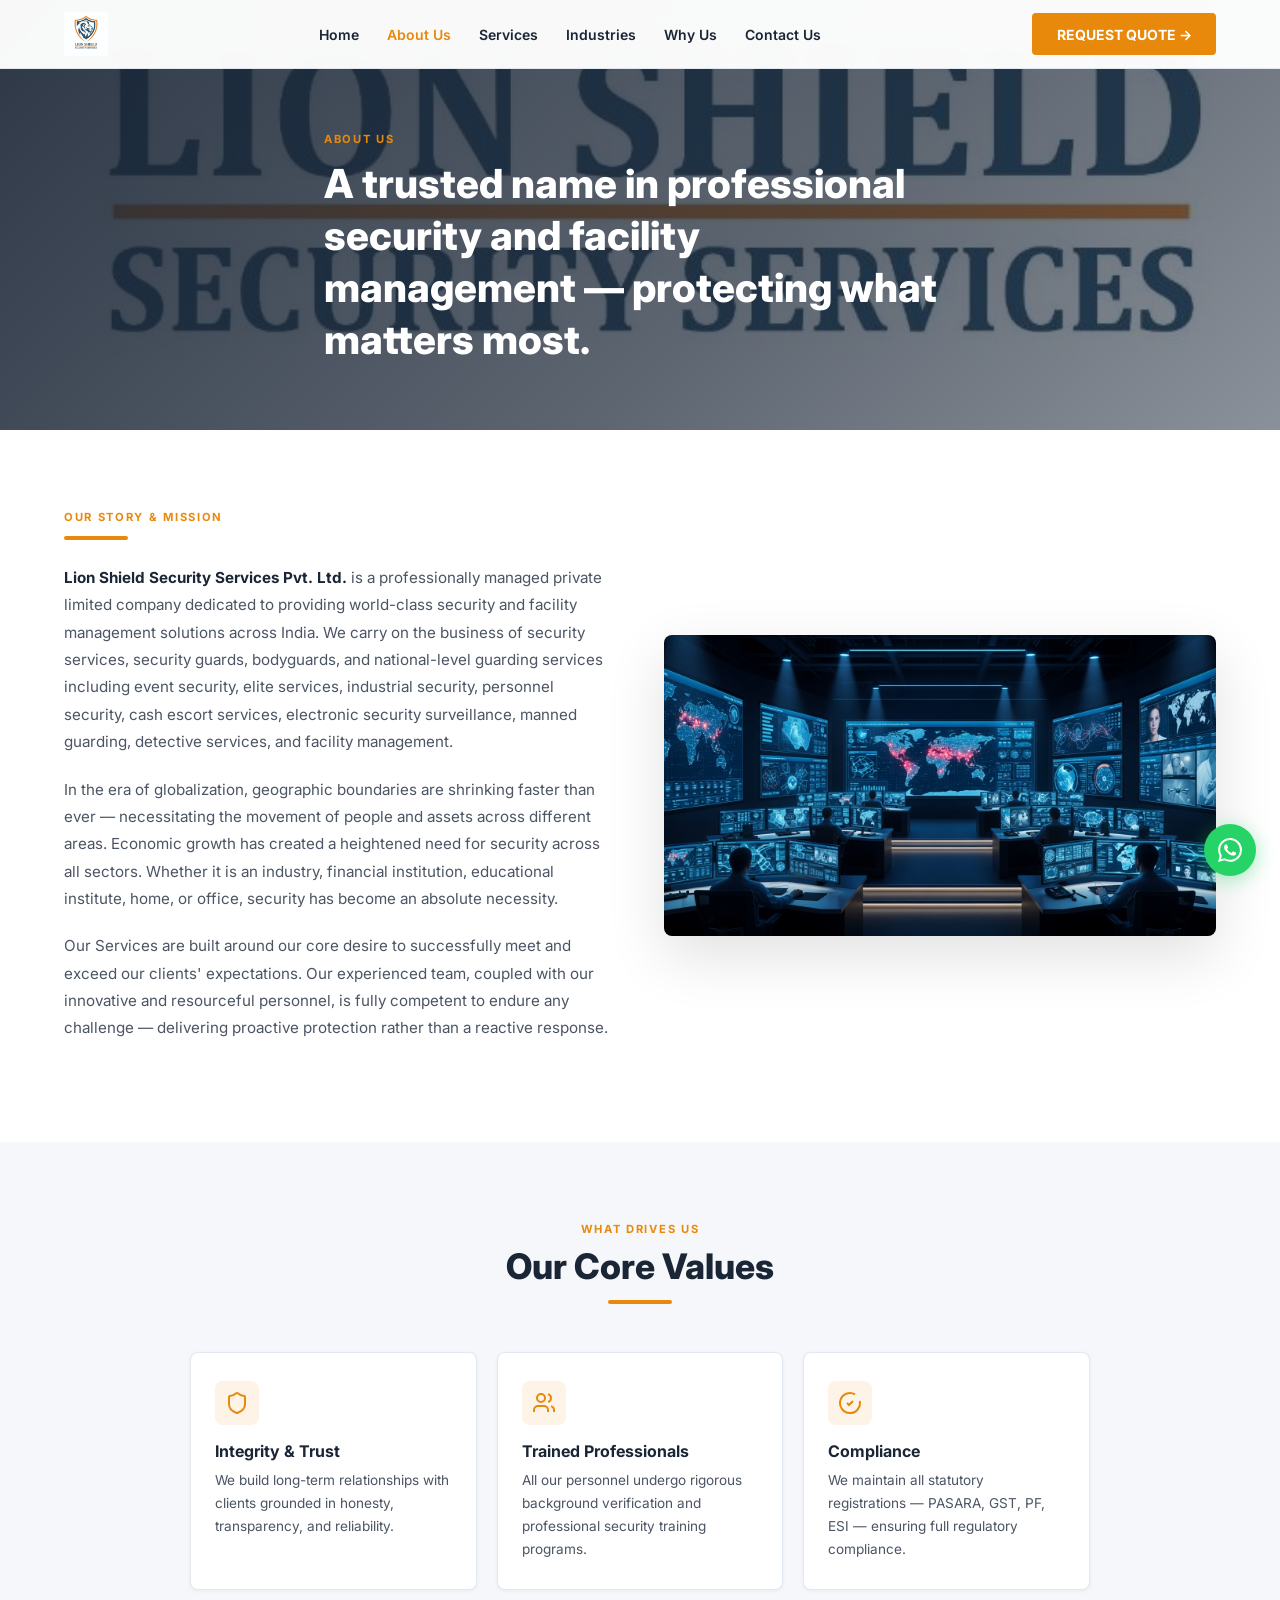
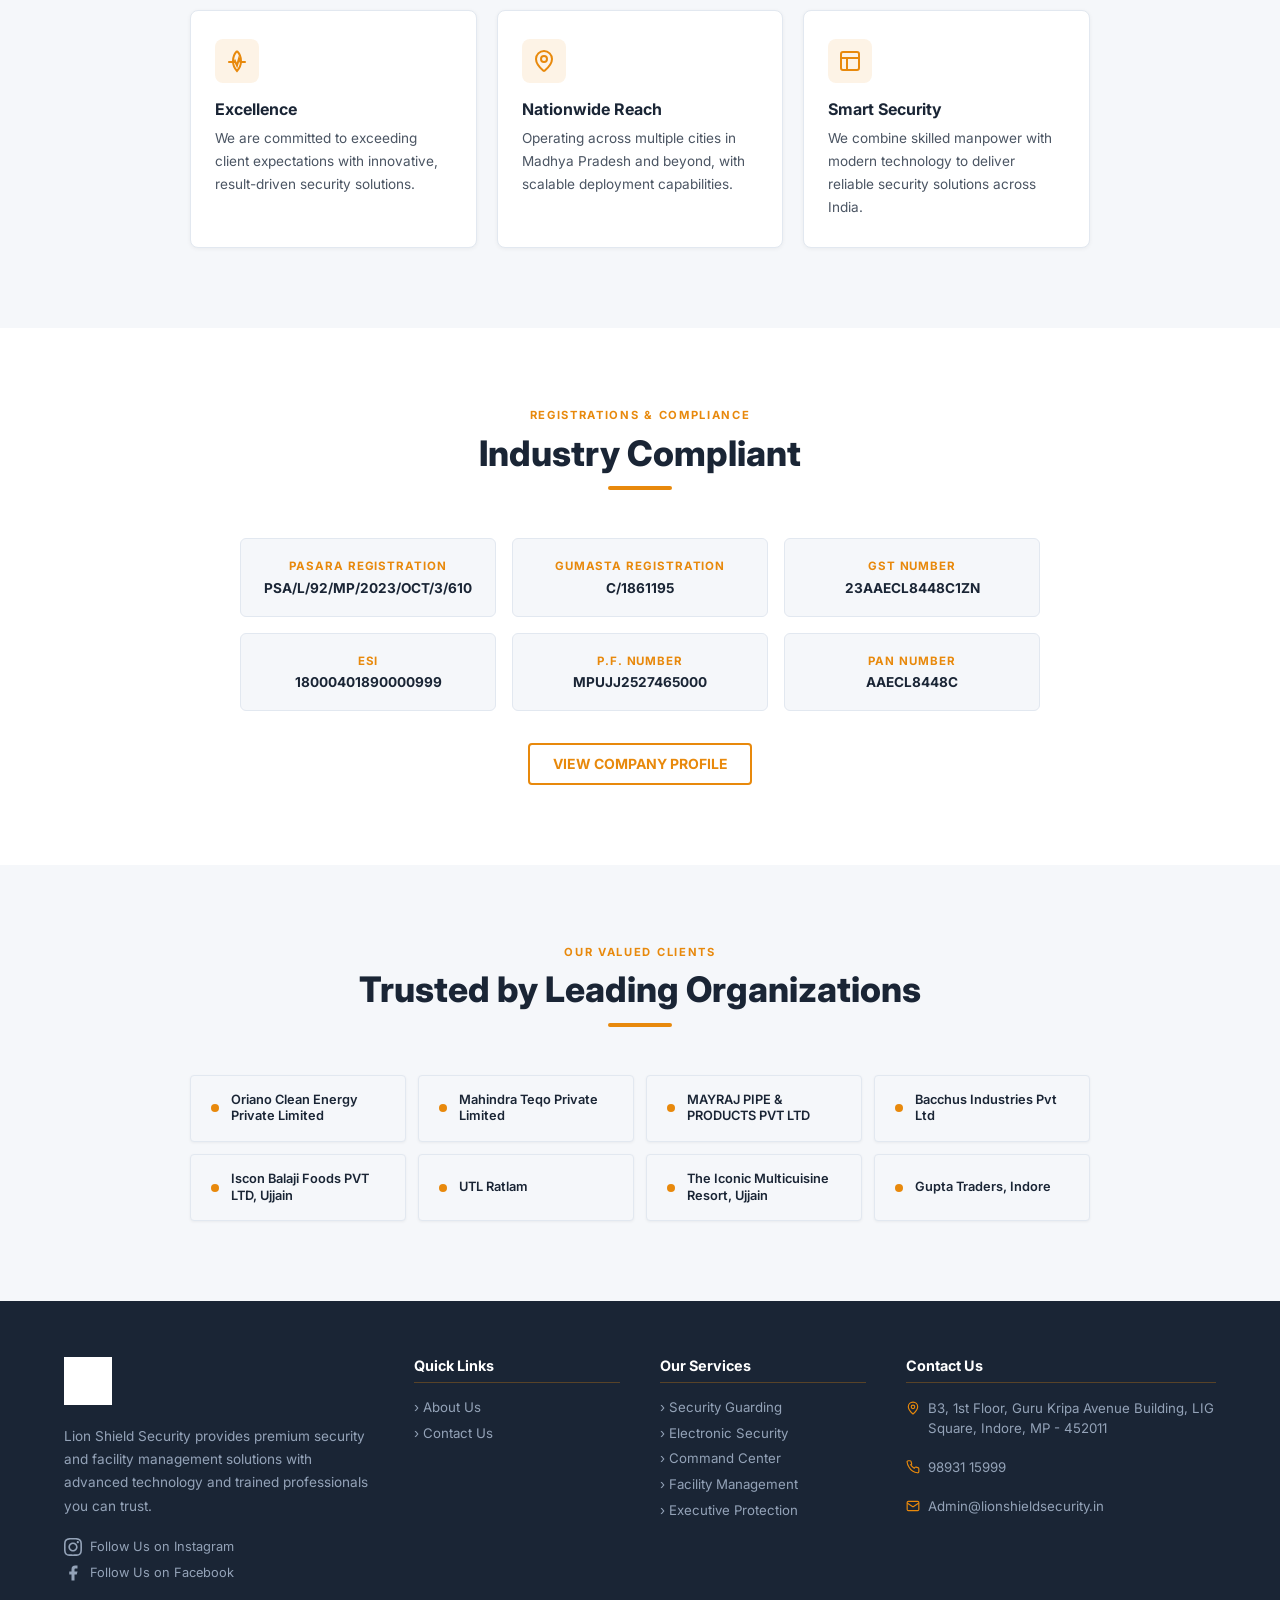
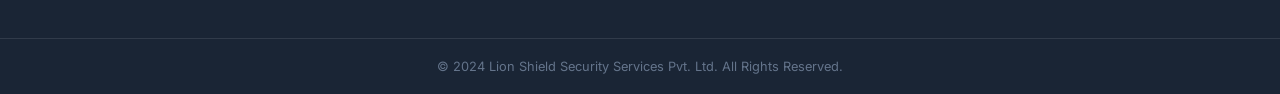
==== about.html @ ebe248c6 "Initial commit: Lion Shield Security website" ====
<!DOCTYPE html>
<html lang="en">
<head>
  <meta charset="UTF-8" />
  <meta name="viewport" content="width=device-width, initial-scale=1.0" />
  <title>About Us — Lion Shield Security</title>
  <link rel="icon" type="image/svg+xml" href="favicon.svg" />
  <link rel="preconnect" href="https://fonts.googleapis.com" />
  <link rel="preconnect" href="https://fonts.gstatic.com" crossorigin />
  <link href="https://fonts.googleapis.com/css2?family=Inter:wght@400;500;600;700;800;900&display=swap" rel="stylesheet" />
  <link rel="stylesheet" href="style.css" />
</head>
<body>

<!-- NAVBAR -->
<header class="navbar" id="navbar">
  <div class="container nav-inner">
    <a href="index.html" class="logo">
      <img src="logo.jpeg" alt="Lion Shield Security" class="logo-img" />
    </a>
    <nav class="nav-links">
      <a href="index.html" class="nav-link">Home</a>
      <a href="about.html" class="nav-link active">About Us</a>
      <a href="index.html#services" class="nav-link">Services</a>
      <a href="index.html#industries" class="nav-link">Industries</a>
      <a href="index.html#why-us" class="nav-link">Why Us</a>
      <a href="contact.html" class="nav-link">Contact Us</a>
    </nav>
    <div class="nav-actions">
      <a href="contact.html" class="btn btn-primary">REQUEST QUOTE →</a>
      <button class="hamburger" id="hamburger" aria-label="Toggle menu">
        <span></span><span></span><span></span>
      </button>
    </div>
  </div>
  <div class="mobile-menu" id="mobileMenu">
    <a href="index.html" class="mobile-link">Home</a>
    <a href="about.html" class="mobile-link">About Us</a>
    <a href="index.html#services" class="mobile-link">Services</a>
    <a href="index.html#industries" class="mobile-link">Industries</a>
    <a href="index.html#why-us" class="mobile-link">Why Us</a>
    <a href="contact.html" class="mobile-link">Contact Us</a>
  </div>
</header>

<!-- PAGE HERO -->
<section class="page-hero">
  <div class="page-hero-bg">
    <img src="assets/hero2.jpeg" alt="About Lion Shield" />
    <div class="hero-overlay"></div>
  </div>
  <div class="container page-hero-content">
    <div class="section-label">About Us</div>
    <h1 class="page-hero-title">A trusted name in professional security and facility management — protecting what matters most.</h1>
  </div>
</section>

<!-- OUR STORY -->
<section class="section-pad bg-white">
  <div class="container story-grid">
    <div class="story-content fade-in">
      <div class="section-label">Our Story & Mission</div>
      <div class="title-bar"></div>
      <div class="story-text">
        <p><strong>Lion Shield Security Services Pvt. Ltd.</strong> is a professionally managed private limited company dedicated to providing world-class security and facility management solutions across India. We carry on the business of security services, security guards, bodyguards, and national-level guarding services including event security, elite services, industrial security, personnel security, cash escort services, electronic security surveillance, manned guarding, detective services, and facility management.</p>
        <p>In the era of globalization, geographic boundaries are shrinking faster than ever — necessitating the movement of people and assets across different areas. Economic growth has created a heightened need for security across all sectors. Whether it is an industry, financial institution, educational institute, home, or office, security has become an absolute necessity.</p>
        <p>Our Services are built around our core desire to successfully meet and exceed our clients' expectations. Our experienced team, coupled with our innovative and resourceful personnel, is fully competent to endure any challenge — delivering proactive protection rather than a reactive response.</p>
      </div>
    </div>
    <div class="story-image fade-in">
      <img src="images/command-center.png" alt="Command Center Operations" />
    </div>
  </div>
</section>

<!-- CORE VALUES -->
<section class="section-pad bg-light">
  <div class="container">
    <div class="section-header">
      <div class="section-label">What Drives Us</div>
      <h2 class="section-title">Our Core Values</h2>
      <div class="title-bar mx-auto"></div>
    </div>
    <div class="values-grid">
      <div class="value-card fade-in">
        <div class="value-icon">
          <svg viewBox="0 0 24 24" fill="none" stroke="currentColor" stroke-width="2"><path d="M20 13c0 5-3.5 7.5-7.66 8.95a1 1 0 0 1-.67-.01C7.5 20.5 4 18 4 13V6a1 1 0 0 1 1-1c2 0 4.5-1.2 6.24-2.72a1.17 1.17 0 0 1 1.52 0C14.51 3.81 17 5 19 5a1 1 0 0 1 1 1z"/></svg>
        </div>
        <h3>Integrity & Trust</h3>
        <p>We build long-term relationships with clients grounded in honesty, transparency, and reliability.</p>
      </div>
      <div class="value-card fade-in">
        <div class="value-icon">
          <svg viewBox="0 0 24 24" fill="none" stroke="currentColor" stroke-width="2"><path d="M16 21v-2a4 4 0 0 0-4-4H6a4 4 0 0 0-4 4v2"/><circle cx="9" cy="7" r="4"/><path d="M22 21v-2a4 4 0 0 0-3-3.87"/><path d="M16 3.128a4 4 0 0 1 0 7.744"/></svg>
        </div>
        <h3>Trained Professionals</h3>
        <p>All our personnel undergo rigorous background verification and professional security training programs.</p>
      </div>
      <div class="value-card fade-in">
        <div class="value-icon">
          <svg viewBox="0 0 24 24" fill="none" stroke="currentColor" stroke-width="2"><path d="M21.801 10A10 10 0 1 1 17 3.335"/><path d="m9 12 2 2 4-4"/></svg>
        </div>
        <h3>Compliance</h3>
        <p>We maintain all statutory registrations — PASARA, GST, PF, ESI — ensuring full regulatory compliance.</p>
      </div>
      <div class="value-card fade-in">
        <div class="value-icon">
          <svg viewBox="0 0 24 24" fill="none" stroke="currentColor" stroke-width="2"><path d="M3.22 13H9.5l.5-1 2 4.5 2-7 1.5 3.5h5.27"/><path d="M12 2a14.5 14.5 0 0 0 0 20 14.5 14.5 0 0 0 0-20"/></svg>
        </div>
        <h3>Excellence</h3>
        <p>We are committed to exceeding client expectations with innovative, result-driven security solutions.</p>
      </div>
      <div class="value-card fade-in">
        <div class="value-icon">
          <svg viewBox="0 0 24 24" fill="none" stroke="currentColor" stroke-width="2"><path d="M20 10c0 4.993-5.539 10.193-7.399 11.799a1 1 0 0 1-1.202 0C9.539 20.193 4 14.993 4 10a8 8 0 0 1 16 0"/><circle cx="12" cy="10" r="3"/></svg>
        </div>
        <h3>Nationwide Reach</h3>
        <p>Operating across multiple cities in Madhya Pradesh and beyond, with scalable deployment capabilities.</p>
      </div>
      <div class="value-card fade-in">
        <div class="value-icon">
          <svg viewBox="0 0 24 24" fill="none" stroke="currentColor" stroke-width="2"><rect width="18" height="18" x="3" y="3" rx="2"/><path d="M3 9h18M9 21V9"/></svg>
        </div>
        <h3>Smart Security</h3>
        <p>We combine skilled manpower with modern technology to deliver reliable security solutions across India.</p>
      </div>
    </div>
  </div>
</section>

<!-- REGISTRATIONS -->
<section class="section-pad bg-white">
  <div class="container">
    <div class="section-header">
      <div class="section-label">Registrations & Compliance</div>
      <h2 class="section-title">Industry Compliant</h2>
      <div class="title-bar mx-auto"></div>
    </div>
    <div class="reg-grid">
      <div class="reg-card fade-in">
        <div class="reg-label">PASARA Registration</div>
        <div class="reg-value">PSA/L/92/MP/2023/OCT/3/610</div>
      </div>
      <div class="reg-card fade-in">
        <div class="reg-label">Gumasta Registration</div>
        <div class="reg-value">C/1861195</div>
      </div>
      <div class="reg-card fade-in">
        <div class="reg-label">GST Number</div>
        <div class="reg-value">23AAECL8448C1ZN</div>
      </div>
      <div class="reg-card fade-in">
        <div class="reg-label">ESI</div>
        <div class="reg-value">18000401890000999</div>
      </div>
      <div class="reg-card fade-in">
        <div class="reg-label">P.F. Number</div>
        <div class="reg-value">MPUJJ2527465000</div>
      </div>
      <div class="reg-card fade-in">
        <div class="reg-label">PAN Number</div>
        <div class="reg-value">AAECL8448C</div>
      </div>
    </div>
    <div class="reg-cta">
      <a href="#" class="btn btn-outline-dark">VIEW COMPANY PROFILE</a>
    </div>
  </div>
</section>

<!-- CLIENTS -->
<section class="clients section-pad bg-light">
  <div class="container">
    <div class="section-header">
      <div class="section-label">Our Valued Clients</div>
      <h2 class="section-title">Trusted by Leading Organizations</h2>
      <div class="title-bar mx-auto"></div>
    </div>
    <div class="clients-grid">
      <div class="client-card fade-in"><div class="client-dot"></div><span>Oriano Clean Energy Private Limited</span></div>
      <div class="client-card fade-in"><div class="client-dot"></div><span>Mahindra Teqo Private Limited</span></div>
      <div class="client-card fade-in"><div class="client-dot"></div><span>MAYRAJ PIPE & PRODUCTS PVT LTD</span></div>
      <div class="client-card fade-in"><div class="client-dot"></div><span>Bacchus Industries Pvt Ltd</span></div>
      <div class="client-card fade-in"><div class="client-dot"></div><span>Iscon Balaji Foods PVT LTD, Ujjain</span></div>
      <div class="client-card fade-in"><div class="client-dot"></div><span>UTL Ratlam</span></div>
      <div class="client-card fade-in"><div class="client-dot"></div><span>The Iconic Multicuisine Resort, Ujjain</span></div>
      <div class="client-card fade-in"><div class="client-dot"></div><span>Gupta Traders, Indore</span></div>
    </div>
  </div>
</section>

<!-- FOOTER -->
<footer class="footer">
  <div class="container footer-grid">
    <div class="footer-brand">
      <div class="logo footer-logo">
        <img src="logo.jpeg" alt="Lion Shield Security" class="logo-img" />
      </div>
      <p>Lion Shield Security provides premium security and facility management solutions with advanced technology and trained professionals you can trust.</p>
      <a href="https://www.instagram.com/lion_shield_mp?igsh=a2U0Y2tpaGhpNG1w" target="_blank" class="footer-social">
        <svg width="18" height="18" viewBox="0 0 24 24" fill="currentColor"><path d="M12 2.163c3.204 0 3.584.012 4.85.07 3.252.148 4.771 1.691 4.919 4.919.058 1.265.069 1.645.069 4.849 0 3.205-.012 3.584-.069 4.849-.149 3.225-1.664 4.771-4.919 4.919-1.266.058-1.644.07-4.85.07-3.204 0-3.584-.012-4.849-.07-3.26-.149-4.771-1.699-4.919-4.92-.058-1.265-.07-1.644-.07-4.849 0-3.204.013-3.583.07-4.849.149-3.227 1.664-4.771 4.919-4.919 1.266-.057 1.645-.069 4.849-.069zm0-2.163c-3.259 0-3.667.014-4.947.072-4.358.2-6.78 2.618-6.98 6.98-.059 1.281-.073 1.689-.073 4.948 0 3.259.014 3.668.072 4.948.2 4.358 2.618 6.78 6.98 6.98 1.281.058 1.689.072 4.948.072 3.259 0 3.668-.014 4.948-.072 4.354-.2 6.782-2.618 6.979-6.98.059-1.28.073-1.689.073-4.948 0-3.259-.014-3.667-.072-4.947-.196-4.354-2.617-6.78-6.979-6.98-1.281-.059-1.69-.073-4.949-.073zm0 5.838c-3.403 0-6.162 2.759-6.162 6.162s2.759 6.163 6.162 6.163 6.162-2.759 6.162-6.163c0-3.403-2.759-6.162-6.162-6.162zm0 10.162c-2.209 0-4-1.79-4-4 0-2.209 1.791-4 4-4s4 1.791 4 4c0 2.21-1.791 4-4 4zm6.406-11.845c-.796 0-1.441.645-1.441 1.44s.645 1.44 1.441 1.44c.795 0 1.439-.645 1.439-1.44s-.644-1.44-1.439-1.44z"/></svg>
        Follow Us on Instagram
      </a>
      <a href="https://www.facebook.com/profile.php?id=61590416889529" target="_blank" class="footer-social">
        <svg width="18" height="18" viewBox="0 0 24 24" fill="currentColor"><path d="M18 2h-3a5 5 0 0 0-5 5v3H7v4h3v8h4v-8h3l1-4h-4V7a1 1 0 0 1 1-1h3z"/></svg>
        Follow Us on Facebook
      </a>
    </div>
    <div class="footer-col">
      <h4>Quick Links</h4>
      <ul>
        <li><a href="about.html">› About Us</a></li>
        <li><a href="contact.html">› Contact Us</a></li>
      </ul>
    </div>
    <div class="footer-col">
      <h4>Our Services</h4>
      <ul>
        <li><a href="index.html#services">› Security Guarding</a></li>
        <li><a href="index.html#services">› Electronic Security</a></li>
        <li><a href="index.html#services">› Command Center</a></li>
        <li><a href="index.html#services">› Facility Management</a></li>
        <li><a href="index.html#services">› Executive Protection</a></li>
      </ul>
    </div>
    <div class="footer-col">
      <h4>Contact Us</h4>
      <ul class="footer-contact">
        <li>
          <svg width="14" height="14" viewBox="0 0 24 24" fill="none" stroke="#E8890C" stroke-width="2"><path d="M20 10c0 4.993-5.539 10.193-7.399 11.799a1 1 0 0 1-1.202 0C9.539 20.193 4 14.993 4 10a8 8 0 0 1 16 0"/><circle cx="12" cy="10" r="3"/></svg>
          B3, 1st Floor, Guru Kripa Avenue Building, LIG Square, Indore, MP - 452011
        </li>
        <li>
          <svg width="14" height="14" viewBox="0 0 24 24" fill="none" stroke="#E8890C" stroke-width="2"><path d="M22 16.92v3a2 2 0 0 1-2.18 2 19.79 19.79 0 0 1-8.63-3.07A19.5 19.5 0 0 1 4.99 12 19.79 19.79 0 0 1 1.88 3.4 2 2 0 0 1 3.89 1.25h3a2 2 0 0 1 2 1.72 12.84 12.84 0 0 0 .7 2.81 2 2 0 0 1-.45 2.11L8.09 8a16 16 0 0 0 6 6l1.27-1.27a2 2 0 0 1 2.11-.45 12.84 12.84 0 0 0 2.81.7A2 2 0 0 1 22 14.92z"/></svg>
          <a href="tel:9893115999">98931 15999</a>
        </li>
        <li>
          <svg width="14" height="14" viewBox="0 0 24 24" fill="none" stroke="#E8890C" stroke-width="2"><rect width="20" height="16" x="2" y="4" rx="2"/><path d="m22 7-8.97 5.7a1.94 1.94 0 0 1-2.06 0L2 7"/></svg>
          <a href="mailto:Admin@lionshieldsecurity.in">Admin@lionshieldsecurity.in</a>
        </li>
      </ul>
    </div>
  </div>
  <div class="footer-bottom">
    <div class="container">
      <p>© 2024 Lion Shield Security Services Pvt. Ltd. All Rights Reserved.</p>
    </div>
  </div>
</footer>

<a href="https://wa.me/919893115999?text=Hi%2C%20I%20would%20like%20to%20enquire%20about%20your%20security%20services." target="_blank" class="whatsapp-float" aria-label="WhatsApp">
  <svg width="24" height="24" viewBox="0 0 24 24" fill="currentColor"><path d="M17.472 14.382c-.297-.149-1.758-.867-2.03-.967-.273-.099-.471-.148-.67.15-.197.297-.767.966-.94 1.164-.173.199-.347.223-.644.075-.297-.15-1.255-.463-2.39-1.475-.883-.788-1.48-1.761-1.653-2.059-.173-.297-.018-.458.13-.606.134-.133.298-.347.446-.52.149-.174.198-.298.298-.497.099-.198.05-.371-.025-.52-.075-.149-.669-1.612-.916-2.207-.242-.579-.487-.5-.669-.51-.173-.008-.371-.01-.57-.01-.198 0-.52.074-.792.372-.272.297-1.04 1.016-1.04 2.479 0 1.462 1.065 2.875 1.213 3.074.149.198 2.096 3.2 5.077 4.487.709.306 1.262.489 1.694.625.712.227 1.36.195 1.871.118.571-.085 1.758-.719 2.006-1.413.248-.694.248-1.289.173-1.413-.074-.124-.272-.198-.57-.347m-5.421 7.403h-.004a9.87 9.87 0 0 1-5.031-1.378l-.361-.214-3.741.982.998-3.648-.235-.374a9.86 9.86 0 0 1-1.51-5.26c.001-5.45 4.436-9.884 9.888-9.884 2.64 0 5.122 1.03 6.988 2.898a9.825 9.825 0 0 1 2.893 6.994c-.003 5.45-4.437 9.884-9.885 9.884m8.413-18.297A11.815 11.815 0 0 0 12.05 0C5.495 0 .16 5.335.157 11.892c0 2.096.547 4.142 1.588 5.945L.057 24l6.305-1.654a11.882 11.882 0 0 0 5.683 1.448h.005c6.554 0 11.89-5.335 11.893-11.893a11.821 11.821 0 0 0-3.48-8.413z"/></svg>
</a>

<script src="main.js"></script>
</body>
</html>
---- style.css ----
/* ============================================================
   LION SHIELD SECURITY — style.css
   Colors: Primary #1A2535 (dark navy), Accent #E8890C (orange)
   Light bg #F5F7FA, Border #E2E8F0
   ============================================================ */

*, *::before, *::after { box-sizing: border-box; margin: 0; padding: 0; }

:root {
  --primary: #1A2535;
  --accent: #E8890C;
  --accent-hover: #C97B0A;
  --accent-light: rgba(232,137,12,0.1);
  --light: #F5F7FA;
  --border: #E2E8F0;
  --text: #1A2535;
  --muted: #4B5563;
  --white: #fff;
}

html { scroll-behavior: smooth; }
body { font-family: 'Inter', sans-serif; color: var(--text); background: var(--white); overflow-x: hidden; }

a { text-decoration: none; color: inherit; }
img { display: block; max-width: 100%; }

/* CONTAINER */
.container { max-width: 1200px; margin: 0 auto; padding: 0 1.5rem; }
.section-pad { padding: 4rem 0; }
@media (min-width: 768px) { .section-pad { padding: 5rem 0; } }

/* TYPOGRAPHY UTILITIES */
.text-white { color: #fff; }
.text-gradient { background: linear-gradient(to right, #E8890C, #F5AE58); -webkit-background-clip: text; -webkit-text-fill-color: transparent; background-clip: text; }
.text-accent { color: var(--accent); }
.bg-white { background: var(--white); }
.bg-light { background: var(--light); }
.mx-auto { margin-left: auto; margin-right: auto; }

/* SECTION HEADER */
.section-header { text-align: center; max-width: 680px; margin: 0 auto 3rem; }
.section-label { font-size: 0.7rem; font-weight: 700; letter-spacing: 0.15em; text-transform: uppercase; color: var(--accent); margin-bottom: 0.6rem; }
.section-title { font-size: 1.75rem; font-weight: 800; color: var(--primary); line-height: 1.2; margin-bottom: 0.75rem; }
@media (min-width: 768px) { .section-title { font-size: 2.2rem; } }
.title-bar { width: 4rem; height: 4px; background: var(--accent); border-radius: 2px; }
.title-bar.mx-auto { margin: 0 auto; }

/* BUTTONS */
.btn { display: inline-flex; align-items: center; gap: 0.5rem; padding: 0.65rem 1.4rem; font-size: 0.875rem; font-weight: 700; border-radius: 4px; border: 2px solid transparent; cursor: pointer; transition: all 0.2s; white-space: nowrap; }
.btn-primary { background: var(--accent); color: #fff; border-color: var(--accent); }
.btn-primary:hover { background: var(--accent-hover); border-color: var(--accent-hover); }
.btn-outline { background: transparent; color: #fff; border-color: rgba(255,255,255,0.6); }
.btn-outline:hover { background: rgba(255,255,255,0.1); border-color: #fff; }
.btn-outline-dark { background: transparent; color: var(--accent); border-color: var(--accent); }
.btn-outline-dark:hover { background: var(--accent); color: #fff; }
.btn-whatsapp { background: #25D366; color: #fff; border-color: #25D366; }
.btn-whatsapp:hover { background: #1da851; border-color: #1da851; }
.btn-lg { padding: 0.85rem 1.75rem; font-size: 0.9rem; }
.btn-sm { padding: 0.45rem 1rem; font-size: 0.8rem; }

/* ============================================================
   NAVBAR
   ============================================================ */
.navbar {
  position: fixed; top: 0; left: 0; right: 0; z-index: 100;
  background: rgba(255,255,255,0.97);
  backdrop-filter: blur(12px);
  border-bottom: 1px solid var(--border);
  transition: box-shadow 0.3s;
}
.navbar.scrolled { box-shadow: 0 2px 20px rgba(0,0,0,0.08); }
.nav-inner { display: flex; align-items: center; justify-content: space-between; height: 68px; gap: 1rem; }

.logo { display: flex; align-items: center; }
.logo-img { height: 44px; width: auto; object-fit: contain; display: block; }

.nav-links { display: none; align-items: center; gap: 1.75rem; }
@media (min-width: 1024px) { .nav-links { display: flex; } }
.nav-link { font-size: 0.875rem; font-weight: 600; color: var(--primary); transition: color 0.2s; }
.nav-link:hover, .nav-link.active { color: var(--accent); }

.nav-actions { display: flex; align-items: center; gap: 0.75rem; }
.nav-actions .btn { display: none; }
@media (min-width: 1024px) { .nav-actions .btn { display: inline-flex; } }

.hamburger { display: flex; flex-direction: column; gap: 5px; background: none; border: none; cursor: pointer; padding: 4px; }
.hamburger span { display: block; width: 22px; height: 2px; background: var(--primary); border-radius: 2px; transition: all 0.3s; }
.hamburger.open span:nth-child(1) { transform: translateY(7px) rotate(45deg); }
.hamburger.open span:nth-child(2) { opacity: 0; }
.hamburger.open span:nth-child(3) { transform: translateY(-7px) rotate(-45deg); }
@media (min-width: 1024px) { .hamburger { display: none; } }

.mobile-menu { display: none; flex-direction: column; padding: 0.5rem 1.5rem 1rem; border-top: 1px solid var(--border); background: var(--white); }
.mobile-menu.open { display: flex; }
.mobile-link { padding: 0.75rem 0; font-size: 1rem; font-weight: 600; color: var(--primary); border-bottom: 1px solid var(--border); transition: color 0.2s; }
.mobile-link:last-child { border-bottom: none; }
.mobile-link:hover { color: var(--accent); }

/* ============================================================
   HERO
   ============================================================ */
.hero { position: relative; min-height: 100vh; display: flex; align-items: center; overflow: hidden; padding-top: 68px; }
.hero-bg { position: absolute; inset: 0; }
.hero-img { width: 100%; height: 100%; object-fit: cover; object-position: center; }
.hero-overlay { position: absolute; inset: 0; background: linear-gradient(135deg, rgba(26,37,53,0.92) 0%, rgba(26,37,53,0.7) 60%, rgba(26,37,53,0.5) 100%); }
.hero-content { position: relative; z-index: 2; padding: 4rem 0; max-width: 780px; text-align: left; }
.hero-badge { display: inline-flex; align-items: center; gap: 0.5rem; background: rgba(232,137,12,0.15); border: 1px solid rgba(232,137,12,0.4); color: var(--accent); font-size: 0.7rem; font-weight: 700; letter-spacing: 0.12em; text-transform: uppercase; padding: 0.4rem 0.9rem; border-radius: 50px; margin-bottom: 1.5rem; }
.hero-badge svg { flex-shrink: 0; }
.hero-title { font-size: clamp(2.5rem, 7vw, 5.5rem); font-weight: 900; line-height: 1.05; letter-spacing: -0.02em; margin-bottom: 1.25rem; }
.hero-title span { display: block; }
.hero-desc { font-size: clamp(1rem, 2vw, 1.15rem); color: #cbd5e1; max-width: 580px; margin-bottom: 2rem; line-height: 1.7; border-left: 3px solid var(--accent); padding-left: 1rem; }
.hero-btns { display: flex; flex-wrap: wrap; gap: 0.75rem; margin-bottom: 2.5rem; }
.hero-features { display: flex; flex-wrap: wrap; gap: 0.75rem; }
.hero-feature { display: flex; align-items: center; gap: 0.4rem; color: #cbd5e1; font-size: 0.8rem; font-weight: 500; }
.hero-scroll { position: absolute; bottom: 2rem; left: 50%; transform: translateX(-50%); z-index: 2; }
.scroll-dot { width: 6px; height: 6px; background: var(--accent); border-radius: 50%; animation: scrollBounce 2s infinite; }
@keyframes scrollBounce { 0%,100%{transform:translateY(0)} 50%{transform:translateY(8px)} }

/* ============================================================
   WHY US
   ============================================================ */
.why-grid { display: grid; grid-template-columns: 1fr; gap: 3rem; align-items: center; }
@media (min-width: 1024px) { .why-grid { grid-template-columns: 1fr 1fr; } }
.why-content .section-label { margin-bottom: 0.5rem; }
.why-content .section-title { margin-bottom: 1rem; }
.section-desc { color: var(--muted); line-height: 1.7; margin-bottom: 1.5rem; font-size: 1rem; }
.why-features { display: grid; grid-template-columns: 1fr 1fr; gap: 0.6rem; margin-bottom: 2rem; }
.why-feature { display: flex; align-items: center; gap: 0.5rem; font-size: 0.875rem; font-weight: 600; color: var(--primary); }
.why-image img { width: 100%; border-radius: 8px; box-shadow: 0 20px 60px rgba(0,0,0,0.12); }

/* ============================================================
   SERVICES
   ============================================================ */
.services-grid { display: grid; grid-template-columns: 1fr; gap: 1.25rem; }
@media (min-width: 640px) { .services-grid { grid-template-columns: 1fr 1fr; } }
@media (min-width: 1024px) { .services-grid { grid-template-columns: repeat(3, 1fr); } }
.service-card { background: var(--white); border: 1px solid var(--border); border-radius: 4px; overflow: hidden; transition: all 0.3s; box-shadow: 0 1px 4px rgba(0,0,0,0.06); }
.service-card:hover { border-color: rgba(232,137,12,0.5); box-shadow: 0 8px 30px rgba(0,0,0,0.1); }
.service-img { height: 180px; overflow: hidden; position: relative; }
.service-img img { width: 100%; height: 100%; object-fit: cover; transform: scale(1); transition: transform 0.7s; }
.service-card:hover .service-img img { transform: scale(1.05); }
.service-body { padding: 1.5rem; }
.service-icon { width: 36px; height: 36px; color: var(--accent); margin-bottom: 0.75rem; }
.service-icon svg { width: 100%; height: 100%; }
.service-body h3 { font-size: 1rem; font-weight: 700; color: var(--primary); margin-bottom: 0.5rem; }
.service-body p { font-size: 0.875rem; color: var(--muted); line-height: 1.6; margin-bottom: 1rem; }
.service-link { font-size: 0.8rem; font-weight: 700; color: var(--accent); transition: color 0.2s; }
.service-link:hover { color: var(--accent-hover); }

/* ============================================================
   CAPABILITIES
   ============================================================ */
.caps-grid { display: grid; grid-template-columns: 1fr 1fr; gap: 1rem; }
@media (min-width: 768px) { .caps-grid { grid-template-columns: repeat(4, 1fr); } }
.cap-card { border-radius: 4px; overflow: hidden; border: 1px solid var(--border); box-shadow: 0 1px 4px rgba(0,0,0,0.06); }
.cap-img { position: relative; height: 220px; overflow: hidden; }
@media (min-width: 768px) { .cap-img { height: 260px; } }
.cap-img img { width: 100%; height: 100%; object-fit: cover; transition: transform 0.5s; }
.cap-card:hover .cap-img img { transform: scale(1.06); }
.cap-overlay { position: absolute; bottom: 0; left: 0; right: 0; background: linear-gradient(to top, rgba(26,37,53,0.92) 0%, transparent 100%); padding: 1rem 0.75rem 0.75rem; }
.cap-overlay h3 { font-size: 0.875rem; font-weight: 700; color: #fff; margin-bottom: 0.2rem; }
.cap-overlay p { font-size: 0.75rem; color: rgba(255,255,255,0.75); }

/* ============================================================
   COMMAND CENTER BANNER
   ============================================================ */
.command-banner { position: relative; overflow: hidden; padding: 5rem 0; }
.command-bg { position: absolute; inset: 0; width: 100%; height: 100%; object-fit: cover; }
.command-overlay { position: absolute; inset: 0; background: linear-gradient(135deg, rgba(26,37,53,0.95) 0%, rgba(26,37,53,0.75) 100%); }
.command-content { position: relative; z-index: 2; max-width: 680px; }
.command-badge { display: inline-block; background: var(--accent); color: #fff; font-size: 0.7rem; font-weight: 700; letter-spacing: 0.1em; text-transform: uppercase; padding: 0.3rem 0.75rem; border-radius: 50px; margin-bottom: 1.25rem; }
.command-content h2 { font-size: clamp(1.25rem, 3vw, 1.75rem); font-weight: 700; color: #fff; line-height: 1.4; margin-bottom: 1.5rem; }
.command-list { list-style: none; display: flex; flex-direction: column; gap: 0.7rem; margin-bottom: 2rem; }
.command-list li { display: flex; align-items: center; gap: 0.5rem; color: rgba(255,255,255,0.85); font-size: 0.9rem; }
.command-list li svg { width: 18px; height: 18px; flex-shrink: 0; }

/* ============================================================
   INDUSTRIES
   ============================================================ */
.industries-grid { display: grid; grid-template-columns: 1fr 1fr; gap: 0.75rem; }
@media (min-width: 640px) { .industries-grid { grid-template-columns: repeat(4, 1fr); } }
.industry-card { background: var(--white); border: 1px solid var(--border); border-radius: 4px; padding: 1.5rem 1rem; display: flex; flex-direction: column; align-items: center; text-align: center; gap: 0.75rem; transition: all 0.3s; box-shadow: 0 1px 4px rgba(0,0,0,0.05); cursor: default; }
.industry-card:hover { border-color: var(--accent); box-shadow: 0 4px 20px rgba(0,0,0,0.08); }
.industry-icon { width: 44px; height: 44px; background: var(--accent-light); border-radius: 8px; display: flex; align-items: center; justify-content: center; transition: background 0.3s; }
.industry-card:hover .industry-icon { background: var(--accent); }
.industry-icon svg { width: 22px; height: 22px; stroke: var(--accent); transition: stroke 0.3s; }
.industry-card:hover .industry-icon svg { stroke: #fff; }
.industry-card span { font-size: 0.8rem; font-weight: 600; color: var(--primary); }

/* ============================================================
   CLIENTS
   ============================================================ */
.clients-grid { display: grid; grid-template-columns: 1fr; gap: 0.75rem; max-width: 900px; margin: 0 auto; }
@media (min-width: 640px) { .clients-grid { grid-template-columns: 1fr 1fr; } }
@media (min-width: 1024px) { .clients-grid { grid-template-columns: repeat(4, 1fr); } }
.client-card { background: var(--light); border: 1px solid var(--border); border-radius: 4px; padding: 1rem 1.25rem; display: flex; align-items: center; gap: 0.75rem; transition: border-color 0.2s; box-shadow: 0 1px 3px rgba(0,0,0,0.05); }
.client-card:hover { border-color: rgba(232,137,12,0.4); }
.client-dot { width: 8px; height: 8px; background: var(--accent); border-radius: 50%; flex-shrink: 0; }
.client-card span { font-size: 0.8rem; font-weight: 600; color: var(--primary); line-height: 1.3; }

/* ============================================================
   CTA / REQUEST QUOTE
   ============================================================ */
.cta-inner { display: grid; grid-template-columns: 1fr; gap: 2.5rem; align-items: start; }
@media (min-width: 1024px) { .cta-inner { grid-template-columns: 1fr 1.2fr; } }
.cta-title { font-size: clamp(1.4rem, 3vw, 2rem); font-weight: 800; color: var(--primary); line-height: 1.2; margin-bottom: 0.75rem; }
.cta-text p { font-size: 0.9rem; color: var(--muted); }
.cta-form form { display: flex; flex-direction: column; gap: 0.75rem; }
.form-input { width: 100%; background: var(--white); border: 1px solid var(--border); border-radius: 6px; padding: 0.65rem 0.9rem; font-size: 0.875rem; color: var(--text); font-family: inherit; transition: border-color 0.2s, box-shadow 0.2s; outline: none; }
.form-input:focus { border-color: var(--accent); box-shadow: 0 0 0 3px rgba(232,137,12,0.12); }
.form-input::placeholder { color: #94a3b8; }
.form-select { appearance: none; background-image: url("data:image/svg+xml,%3Csvg xmlns='http://www.w3.org/2000/svg' width='12' height='12' viewBox='0 0 24 24' fill='none' stroke='%234B5563' stroke-width='2'%3E%3Cpath d='m6 9 6 6 6-6'/%3E%3C/svg%3E"); background-repeat: no-repeat; background-position: right 0.75rem center; padding-right: 2rem; }
.form-textarea { resize: vertical; min-height: 90px; }
.cta-form-btns { display: flex; flex-wrap: wrap; gap: 0.5rem; }

/* CONTACT FORM SECTION */
.form-section { display: grid; grid-template-columns: 1fr; gap: 3rem; }
@media (min-width: 1024px) { .form-section { grid-template-columns: 1fr 1.4fr; align-items: start; } }
.form-info .title-bar { margin-bottom: 1.25rem; }
.form-info > p { color: var(--muted); font-size: 0.9rem; line-height: 1.7; margin-bottom: 1.5rem; }
.info-hours { display: flex; flex-direction: column; gap: 0.9rem; }
.info-hour { display: flex; align-items: flex-start; gap: 0.75rem; }
.info-hour svg { flex-shrink: 0; margin-top: 2px; }
.info-hour strong { display: block; font-size: 0.875rem; color: var(--primary); }
.info-hour span { font-size: 0.8rem; color: var(--muted); }
.contact-form { display: flex; flex-direction: column; gap: 1rem; }
.form-row { display: grid; grid-template-columns: 1fr; gap: 1rem; }
@media (min-width: 640px) { .form-row { grid-template-columns: 1fr 1fr; } }
.form-group { display: flex; flex-direction: column; gap: 0.35rem; }
.form-group label { font-size: 0.8rem; font-weight: 600; color: var(--primary); }
.form-btns { display: flex; flex-wrap: wrap; gap: 0.75rem; padding-top: 0.25rem; }

/* ============================================================
   FOOTER
   ============================================================ */
.footer { background: var(--primary); padding: 3.5rem 0 0; }
.footer-grid { display: grid; grid-template-columns: 1fr; gap: 2.5rem; margin-bottom: 3rem; }
@media (min-width: 768px) { .footer-grid { grid-template-columns: 1.5fr 1fr 1fr 1.5fr; } }
.footer-brand p { font-size: 0.85rem; color: #94a3b8; line-height: 1.7; margin: 1.25rem 0; }
.footer-logo .logo-img { height: 48px; filter: brightness(0) invert(1); }
.footer-social { display: inline-flex; align-items: center; gap: 0.5rem; font-size: 0.8rem; color: #94a3b8; transition: color 0.2s; margin-bottom: 0.5rem; }
.footer-brand { display: flex; flex-direction: column; }
.footer-social:hover { color: var(--accent); }
.footer-col h4 { font-size: 0.9rem; font-weight: 700; color: #fff; margin-bottom: 1rem; border-bottom: 1px solid rgba(232,137,12,0.3); padding-bottom: 0.5rem; }
.footer-col ul { list-style: none; display: flex; flex-direction: column; gap: 0.6rem; }
.footer-col ul li a { font-size: 0.83rem; color: #94a3b8; transition: color 0.2s; display: flex; align-items: center; }
.footer-col ul li a:hover { color: var(--accent); }
.footer-contact li { display: flex; align-items: flex-start; gap: 0.5rem; font-size: 0.83rem; color: #94a3b8; margin-bottom: 0.6rem; line-height: 1.5; }
.footer-contact svg { flex-shrink: 0; margin-top: 2px; }
.footer-contact a { color: #94a3b8; transition: color 0.2s; }
.footer-contact a:hover { color: var(--accent); }
.footer-bottom { border-top: 1px solid rgba(255,255,255,0.1); padding: 1.25rem 0; text-align: center; }
.footer-bottom p { font-size: 0.8rem; color: #64748b; }

/* ============================================================
   WHATSAPP FLOAT
   ============================================================ */
.whatsapp-float { position: fixed; bottom: 1.5rem; right: 1.5rem; z-index: 50; width: 52px; height: 52px; background: #25D366; color: #fff; border-radius: 50%; display: flex; align-items: center; justify-content: center; box-shadow: 0 4px 20px rgba(37,211,102,0.4); transition: transform 0.2s; }
.whatsapp-float:hover { transform: scale(1.1); }

/* ============================================================
   PAGE HERO (about / contact)
   ============================================================ */
.page-hero { position: relative; padding: calc(68px + 4rem) 0 4rem; overflow: hidden; }
.page-hero-bg { position: absolute; inset: 0; }
.page-hero-bg img { width: 100%; height: 100%; object-fit: cover; object-position: center; }
.page-hero-content { position: relative; z-index: 2; max-width: 680px; }
.page-hero-content .section-label { margin-bottom: 0.75rem; }
.page-hero-title { font-size: clamp(1.5rem, 4vw, 2.5rem); font-weight: 800; color: #fff; line-height: 1.3; }

/* ============================================================
   CONTACT HERO
   ============================================================ */
.contact-hero { background: linear-gradient(135deg, var(--primary) 0%, #2d4060 100%); padding: calc(68px + 4rem) 0 4rem; }
.contact-hero-content { max-width: 680px; }
.contact-hero h1 { font-size: clamp(2rem, 5vw, 3.5rem); font-weight: 900; color: #fff; margin: 0.5rem 0 1rem; }
.contact-hero .hero-desc { color: #cbd5e1; }

/* ============================================================
   CONTACT CARDS
   ============================================================ */
.contact-cards { display: grid; grid-template-columns: 1fr; gap: 1.25rem; }
@media (min-width: 640px) { .contact-cards { grid-template-columns: 1fr 1fr; } }
@media (min-width: 1024px) { .contact-cards { grid-template-columns: repeat(4, 1fr); } }
.contact-card { background: var(--white); border: 1px solid var(--border); border-radius: 4px; padding: 1.5rem; box-shadow: 0 1px 4px rgba(0,0,0,0.06); transition: all 0.2s; display: flex; flex-direction: column; gap: 0.5rem; }
.contact-card:hover { border-color: rgba(232,137,12,0.4); box-shadow: 0 4px 20px rgba(0,0,0,0.08); }
.contact-icon { width: 44px; height: 44px; background: var(--accent-light); border-radius: 50%; display: flex; align-items: center; justify-content: center; margin-bottom: 0.5rem; }
.contact-icon svg { width: 22px; height: 22px; stroke: var(--accent); }
.contact-card h3 { font-size: 1rem; font-weight: 700; color: var(--primary); }
.contact-card p { font-size: 0.875rem; color: var(--muted); line-height: 1.5; flex: 1; }
.contact-card small { font-size: 0.75rem; }

/* ============================================================
   STORY SECTION (About)
   ============================================================ */
.story-grid { display: grid; grid-template-columns: 1fr; gap: 3rem; align-items: center; }
@media (min-width: 1024px) { .story-grid { grid-template-columns: 1fr 1fr; } }
.story-content .section-label { margin-bottom: 0.75rem; }
.story-content .title-bar { margin-bottom: 1.5rem; }
.story-text p { font-size: 0.95rem; color: var(--muted); line-height: 1.8; margin-bottom: 1.25rem; }
.story-text strong { color: var(--primary); }
.story-image img { width: 100%; border-radius: 8px; box-shadow: 0 20px 60px rgba(0,0,0,0.12); }

/* ============================================================
   CORE VALUES
   ============================================================ */
.values-grid { display: grid; grid-template-columns: 1fr; gap: 1.25rem; max-width: 900px; margin: 0 auto; }
@media (min-width: 640px) { .values-grid { grid-template-columns: 1fr 1fr; } }
@media (min-width: 1024px) { .values-grid { grid-template-columns: repeat(3, 1fr); } }
.value-card { background: var(--white); border: 1px solid var(--border); border-radius: 8px; padding: 1.75rem 1.5rem; transition: all 0.2s; box-shadow: 0 1px 4px rgba(0,0,0,0.05); }
.value-card:hover { border-color: rgba(232,137,12,0.4); box-shadow: 0 4px 20px rgba(0,0,0,0.08); }
.value-icon { width: 44px; height: 44px; background: var(--accent-light); border-radius: 8px; display: flex; align-items: center; justify-content: center; margin-bottom: 1rem; }
.value-icon svg { width: 24px; height: 24px; stroke: var(--accent); }
.value-card h3 { font-size: 1rem; font-weight: 700; color: var(--primary); margin-bottom: 0.5rem; }
.value-card p { font-size: 0.85rem; color: var(--muted); line-height: 1.7; }

/* ============================================================
   REGISTRATIONS
   ============================================================ */
.reg-grid { display: grid; grid-template-columns: 1fr 1fr; gap: 1rem; max-width: 800px; margin: 0 auto 2rem; }
@media (min-width: 768px) { .reg-grid { grid-template-columns: repeat(3, 1fr); } }
.reg-card { background: var(--light); border: 1px solid var(--border); border-radius: 6px; padding: 1.25rem; text-align: center; }
.reg-label { font-size: 0.72rem; font-weight: 700; color: var(--accent); text-transform: uppercase; letter-spacing: 0.08em; margin-bottom: 0.4rem; }
.reg-value { font-size: 0.85rem; font-weight: 700; color: var(--primary); word-break: break-all; }
.reg-cta { text-align: center; }

/* ============================================================
   REGISTERED OFFICE (Contact)
   ============================================================ */
.reg-office-content { max-width: 600px; }
.reg-office-content .title-bar { margin-bottom: 1.5rem; }
.reg-office-content address { font-style: normal; font-size: 1rem; color: var(--muted); line-height: 1.9; margin-bottom: 1.5rem; }
.reg-office-contacts { display: flex; flex-wrap: wrap; gap: 0.75rem; }
.contact-chip { display: inline-flex; align-items: center; gap: 0.5rem; background: var(--light); border: 1px solid var(--border); border-radius: 50px; padding: 0.5rem 1rem; font-size: 0.82rem; font-weight: 600; color: var(--primary); transition: all 0.2s; }
.contact-chip:hover { border-color: var(--accent); color: var(--accent); background: var(--accent-light); }

/* ============================================================
   FADE IN ANIMATION
   ============================================================ */
.fade-in { opacity: 0; transform: translateY(20px); transition: opacity 0.5s ease, transform 0.5s ease; }
.fade-in.visible { opacity: 1; transform: translateY(0); }

/* ============================================================
   RESPONSIVE TWEAKS
   ============================================================ */
@media (max-width: 480px) {
  .hero-btns { flex-direction: column; }
  .why-features { grid-template-columns: 1fr; }
  .caps-grid { grid-template-columns: 1fr 1fr; }
}
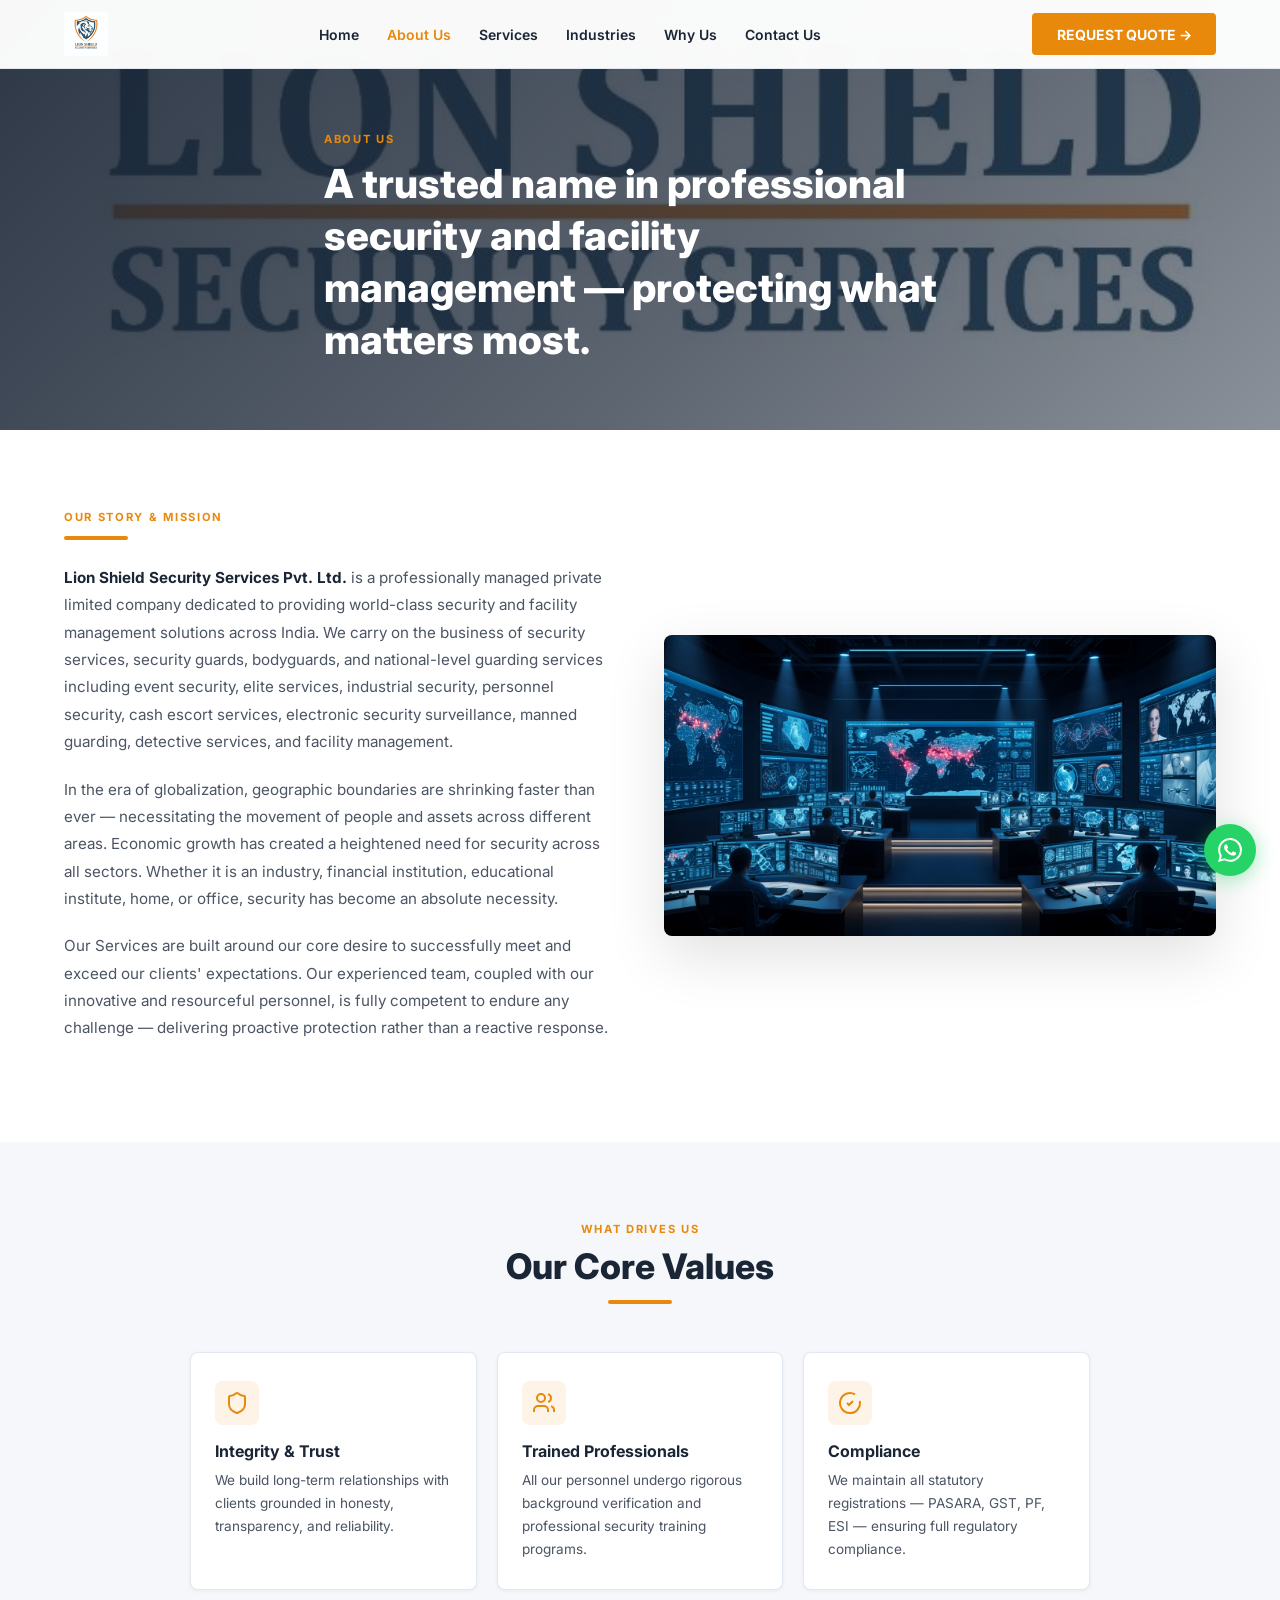
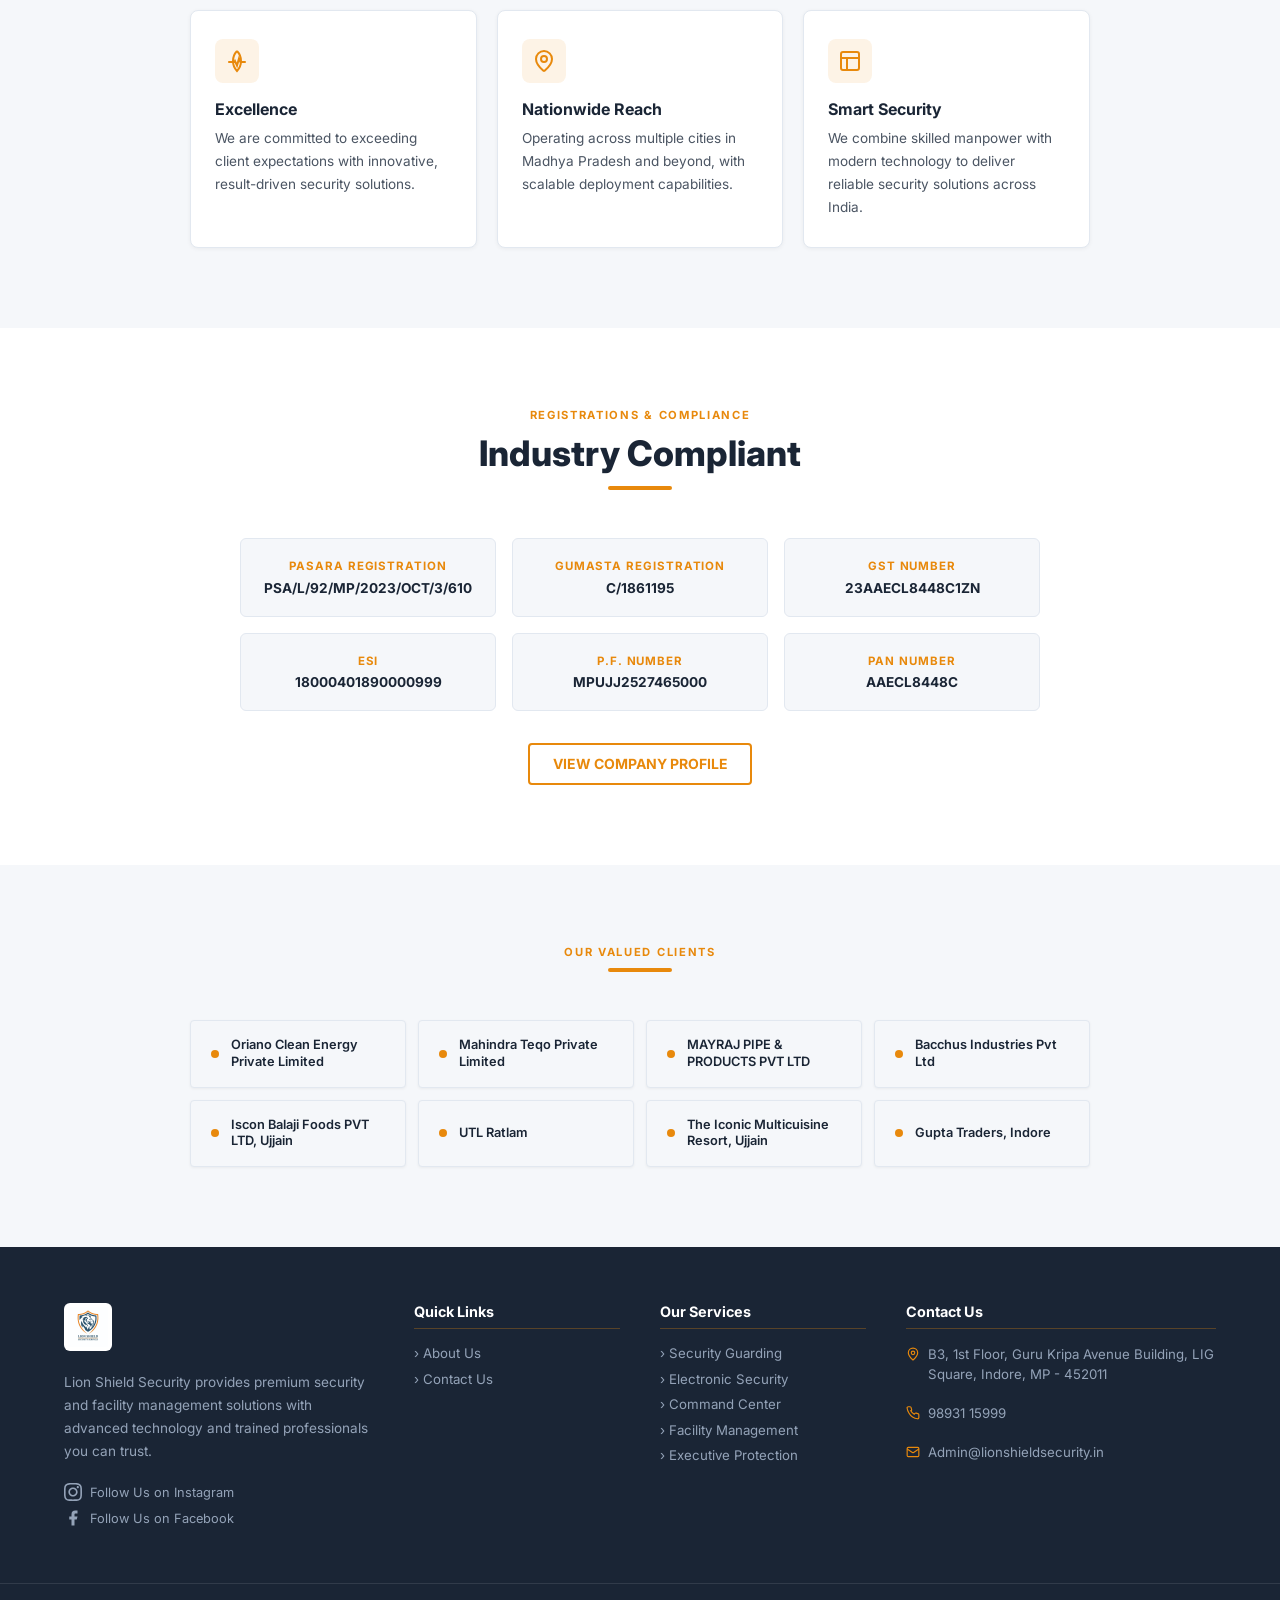
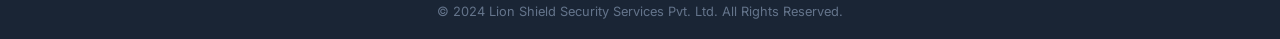
==== commit fe4f468f: "Remove trusted heading, client company names section title, office hours" ====
--- a/about.html
+++ b/about.html
@@ -173,7 +173,6 @@
   <div class="container">
     <div class="section-header">
       <div class="section-label">Our Valued Clients</div>
-      <h2 class="section-title">Trusted by Leading Organizations</h2>
       <div class="title-bar mx-auto"></div>
     </div>
     <div class="clients-grid">
--- a/style.css
+++ b/style.css
@@ -237,7 +237,7 @@
 .footer-grid { display: grid; grid-template-columns: 1fr; gap: 2.5rem; margin-bottom: 3rem; }
 @media (min-width: 768px) { .footer-grid { grid-template-columns: 1.5fr 1fr 1fr 1.5fr; } }
 .footer-brand p { font-size: 0.85rem; color: #94a3b8; line-height: 1.7; margin: 1.25rem 0; }
-.footer-logo .logo-img { height: 48px; filter: brightness(0) invert(1); }
+.footer-logo .logo-img { height: 48px; background: #fff; border-radius: 6px; padding: 4px; }
 .footer-social { display: inline-flex; align-items: center; gap: 0.5rem; font-size: 0.8rem; color: #94a3b8; transition: color 0.2s; margin-bottom: 0.5rem; }
 .footer-brand { display: flex; flex-direction: column; }
 .footer-social:hover { color: var(--accent); }
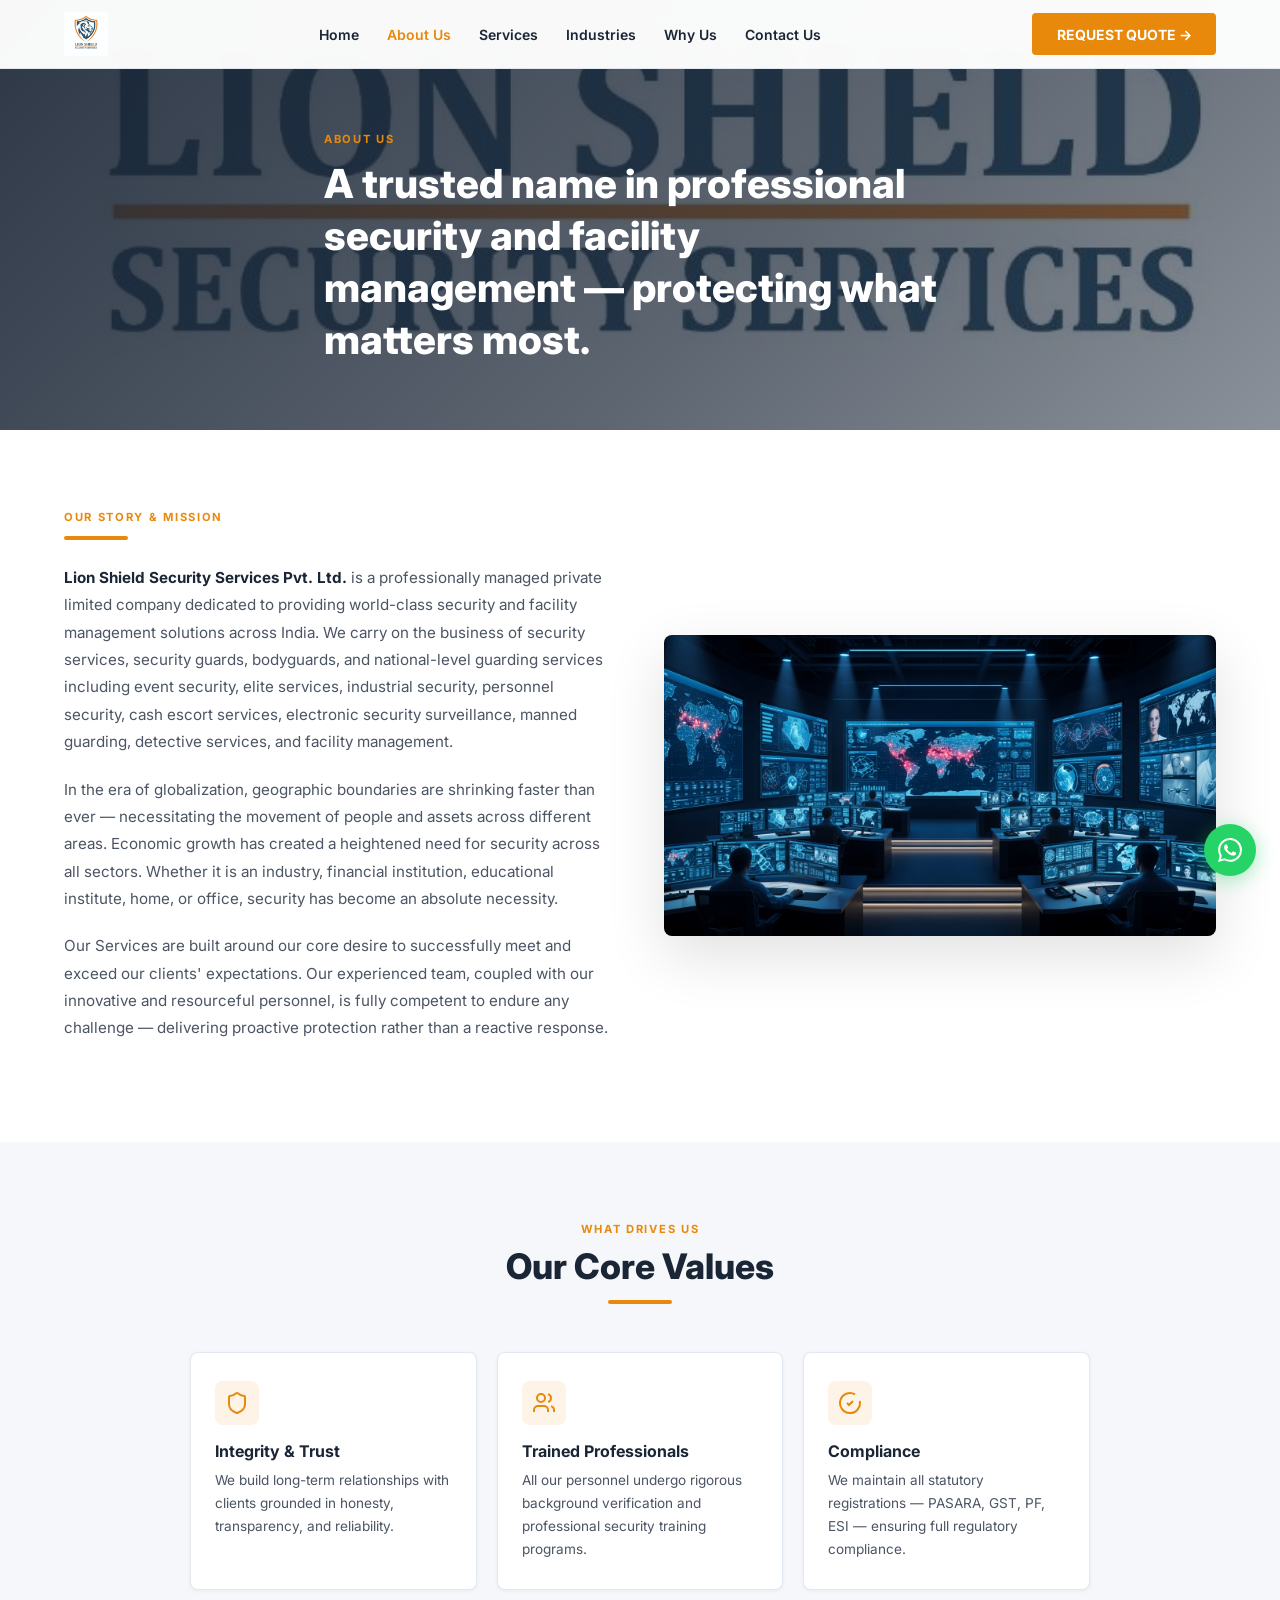
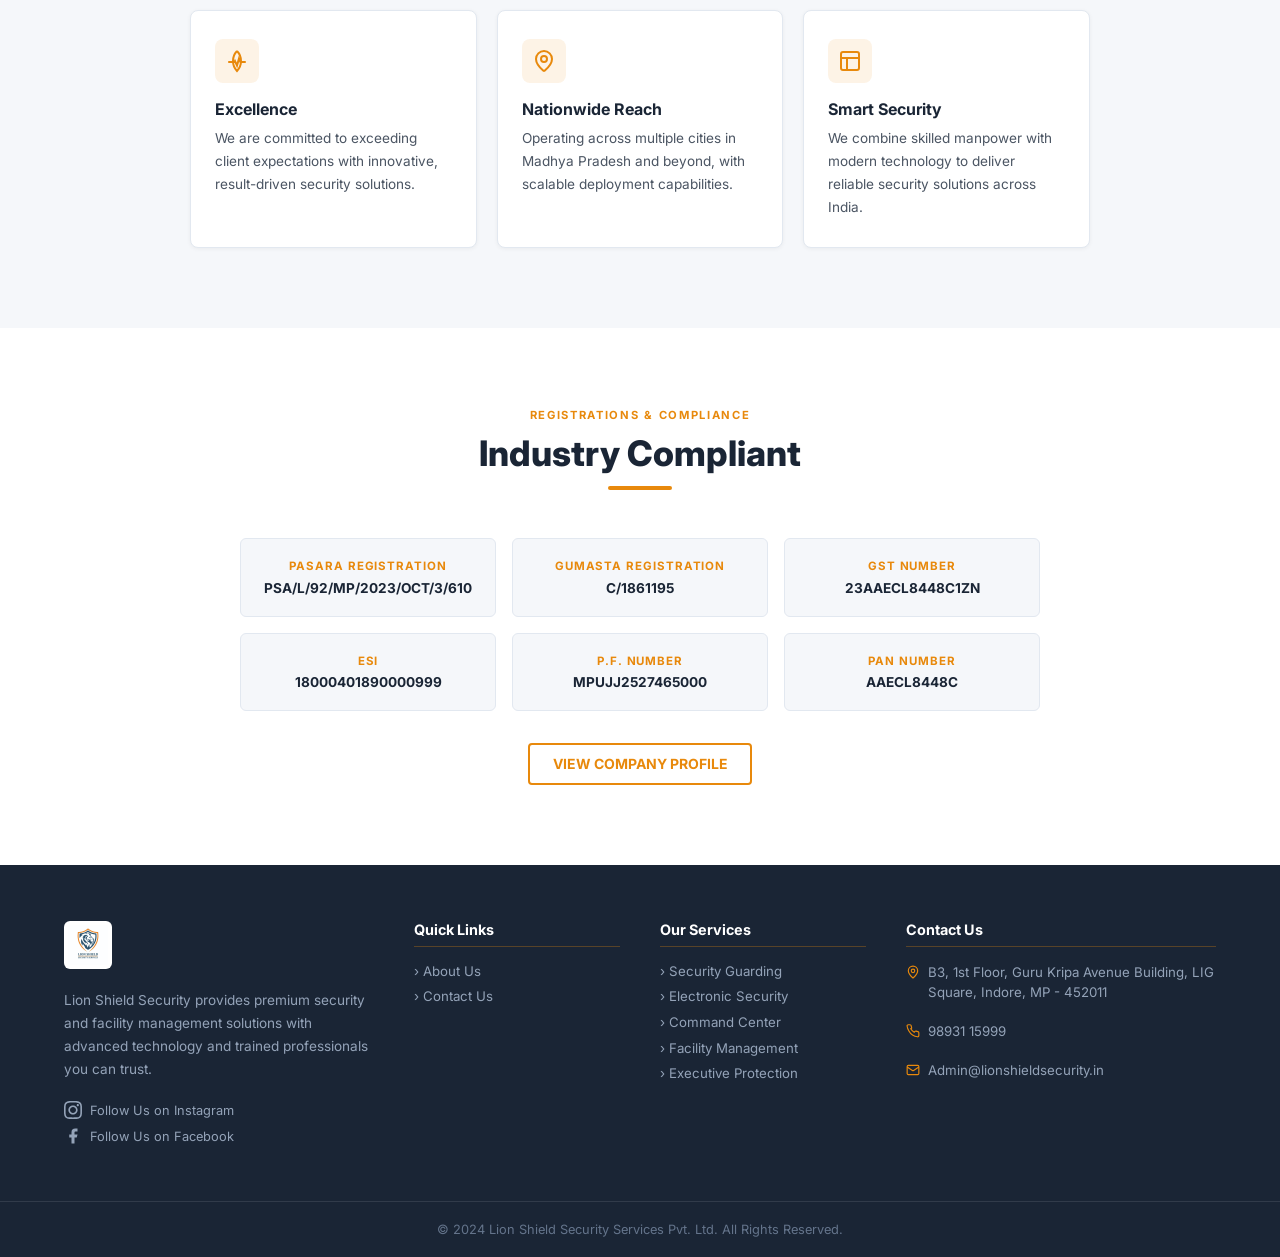
==== commit 2b6638a7: "Remove Our Valued Clients section" ====
--- a/about.html
+++ b/about.html
@@ -168,25 +168,6 @@
   </div>
 </section>
 
-<!-- CLIENTS -->
-<section class="clients section-pad bg-light">
-  <div class="container">
-    <div class="section-header">
-      <div class="section-label">Our Valued Clients</div>
-      <div class="title-bar mx-auto"></div>
-    </div>
-    <div class="clients-grid">
-      <div class="client-card fade-in"><div class="client-dot"></div><span>Oriano Clean Energy Private Limited</span></div>
-      <div class="client-card fade-in"><div class="client-dot"></div><span>Mahindra Teqo Private Limited</span></div>
-      <div class="client-card fade-in"><div class="client-dot"></div><span>MAYRAJ PIPE & PRODUCTS PVT LTD</span></div>
-      <div class="client-card fade-in"><div class="client-dot"></div><span>Bacchus Industries Pvt Ltd</span></div>
-      <div class="client-card fade-in"><div class="client-dot"></div><span>Iscon Balaji Foods PVT LTD, Ujjain</span></div>
-      <div class="client-card fade-in"><div class="client-dot"></div><span>UTL Ratlam</span></div>
-      <div class="client-card fade-in"><div class="client-dot"></div><span>The Iconic Multicuisine Resort, Ujjain</span></div>
-      <div class="client-card fade-in"><div class="client-dot"></div><span>Gupta Traders, Indore</span></div>
-    </div>
-  </div>
-</section>
 
 <!-- FOOTER -->
 <footer class="footer">
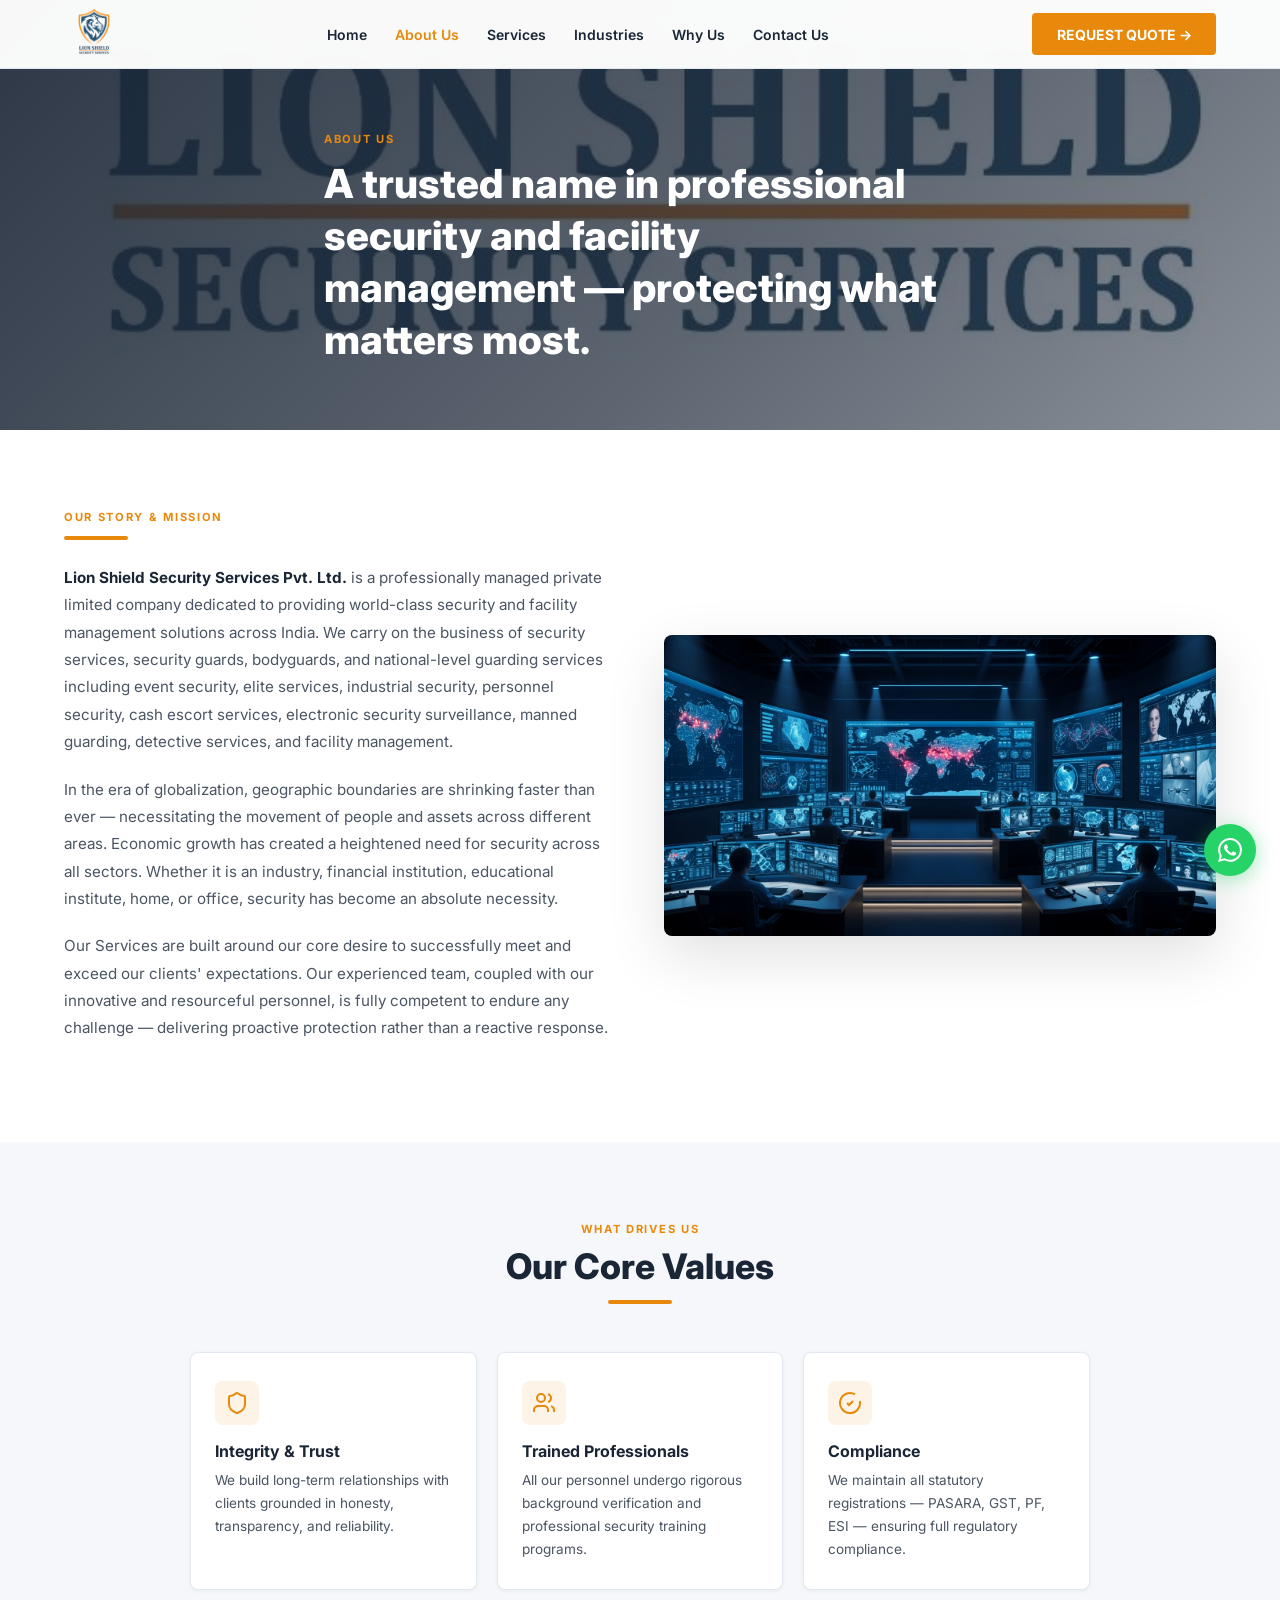
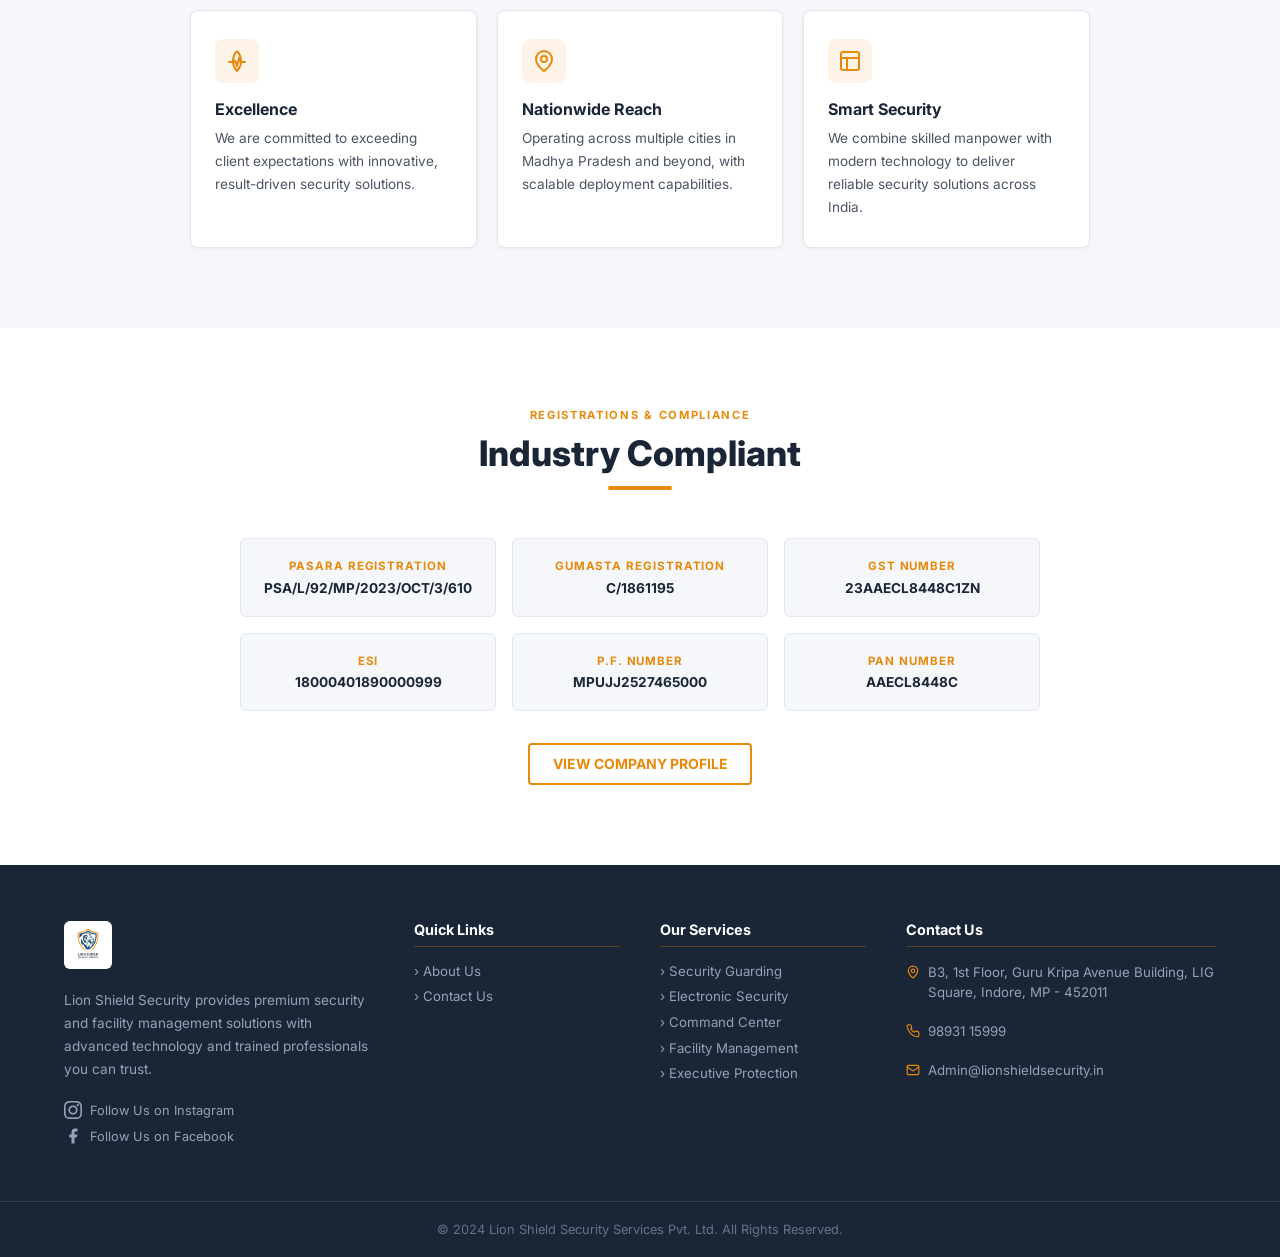
==== commit 6482ad4b: "Use nav_logo.png in navbar" ====
--- a/about.html
+++ b/about.html
@@ -16,7 +16,7 @@
 <header class="navbar" id="navbar">
   <div class="container nav-inner">
     <a href="index.html" class="logo">
-      <img src="logo.jpeg" alt="Lion Shield Security" class="logo-img" />
+      <img src="nav_logo.png" alt="Lion Shield Security" class="logo-img" />
     </a>
     <nav class="nav-links">
       <a href="index.html" class="nav-link">Home</a>
@@ -174,7 +174,7 @@
   <div class="container footer-grid">
     <div class="footer-brand">
       <div class="logo footer-logo">
-        <img src="logo.jpeg" alt="Lion Shield Security" class="logo-img" />
+        <img src="nav_logo.png" alt="Lion Shield Security" class="logo-img" />
       </div>
       <p>Lion Shield Security provides premium security and facility management solutions with advanced technology and trained professionals you can trust.</p>
       <a href="https://www.instagram.com/lion_shield_mp?igsh=a2U0Y2tpaGhpNG1w" target="_blank" class="footer-social">
--- a/style.css
+++ b/style.css
@@ -72,7 +72,7 @@
 .nav-inner { display: flex; align-items: center; justify-content: space-between; height: 68px; gap: 1rem; }
 
 .logo { display: flex; align-items: center; }
-.logo-img { height: 44px; width: auto; object-fit: contain; display: block; }
+.logo-img { height: 60px; width: auto; object-fit: contain; display: block; }
 
 .nav-links { display: none; align-items: center; gap: 1.75rem; }
 @media (min-width: 1024px) { .nav-links { display: flex; } }
